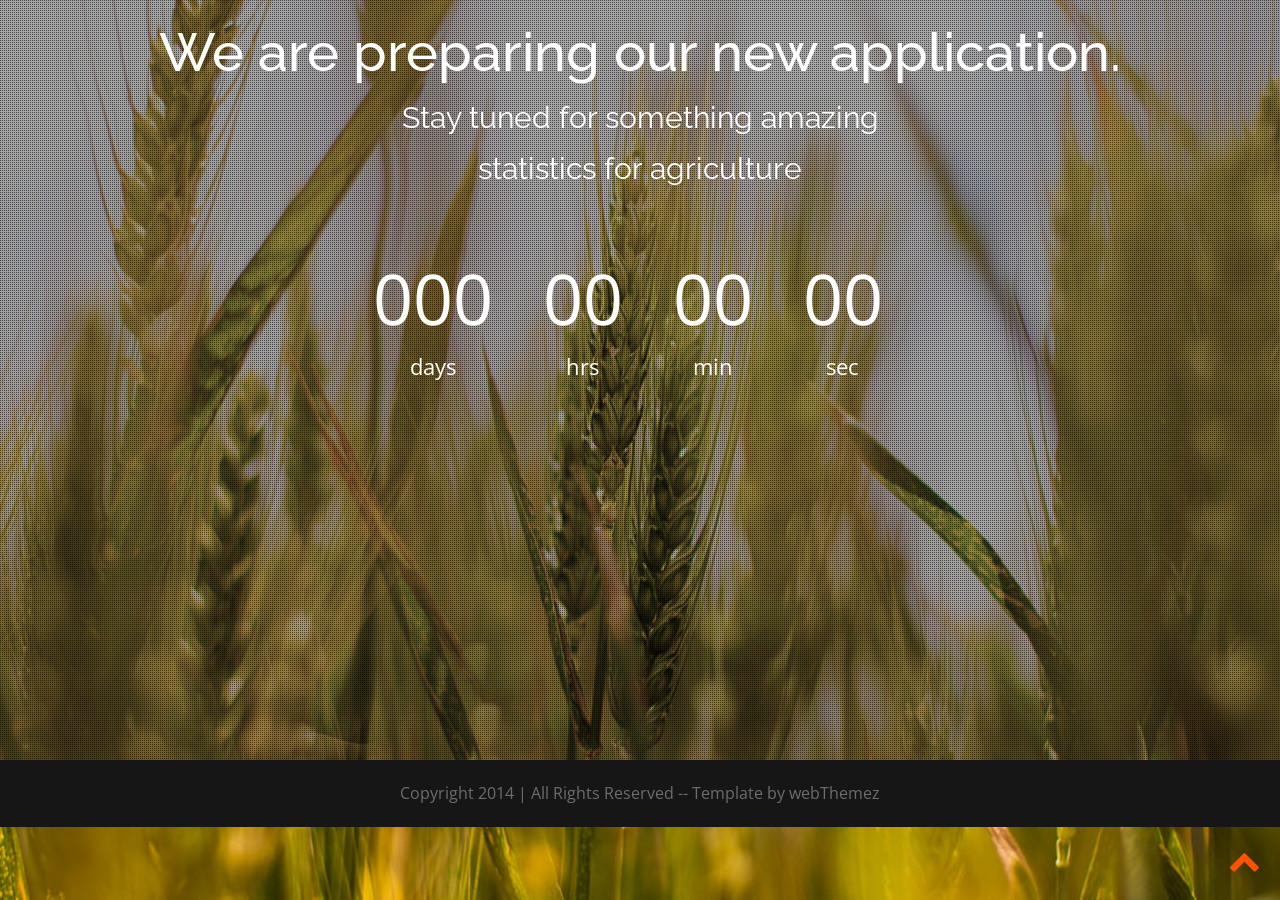
==== index.html @ b20e7fdc "first commit" ====
<!doctype html>

<html lang="en-gb" class="no-js">

<head>
<meta charset="utf-8">
<meta name="viewport" content="width=device-width, initial-scale=1, maximum-scale=1">
<title>webthemez - alive-Responsive-Coming-Soon-Template</title>
<meta name="description" content="">
<meta name="author" content="WebThemez">
<link rel="stylesheet" href="css/bootstrap.min.css" />
<link href="css/animate.css" rel="stylesheet" media="screen">
<link rel="stylesheet" href="css/styles.css" />
<link href="font/css/font-awesome.min.css" rel="stylesheet">
</head>

<body>
<!-- <nav id="mainNav">
  <div id="menuToggle"><i class="fa fa-bars"></i></div>
  <ul class="menuLinks">
    <li class="active" id="firstLink"><a href="#home" class="scroll-link">Home</a></li>
    <li><a href="#services" class="scroll-link">Services</a></li>
    <li><a href="#aboutUs" class="scroll-link">About Us</a></li>
    <li><a href="#contactUs" class="scroll-link">Contact Us</a></li>
  </ul>
</nav> -->
<!--/.header-->
<div id="#top"></div>
<section id="home">
  <div class="banner-container">
    <div class="container">
      <div class="row">
        <!-- <div class="logo"> <img src="images/logo.png" alr='logo'/> </div> -->
      </div>
      <div class="heading text-center">
        <h2>We are preparing our new application.</h2>
        <strong>Stay tuned for something amazing</strong>
        <br/>
        <strong>statistics for agriculture</strong>
      </div>
      <div class="countdown styled"></div>
    </div>
  </div>
</section>
<!-- <section id="services" class="page-section colord">
  <div class="container">
    <div class="row"> 
      
      <div class="col-md-3 text-center"> <i class="fa fa-arrows fa-2x circle"></i>
        <h3>Responsive <span class="id-color">Design</span></h3>
        <p>Nullam ac rhoncus sapien, non gravida purus. Alinon elit imperdiet congue. Integer elit.</p>
      </div>
      
      
     
      <div class="col-md-3 text-center"> <i class="fa fa-css3 fa-2x circle"></i>
        <h3>HTML5/CSS3 <span class="id-color">Dev</span></h3>
        <p>Nullam ac rhoncus sapien, non gravida purus. Alinon elit imperdiet csdef seffes dfef set.</p>
      </div>
      
      
     
      <div class="col-md-3 text-center"> <i class="fa fa-lightbulb-o fa-2x circle"></i>
        <h3>JavaScript <span class="id-color">jQuery</span></h3>
        <p>Nullam ac rhoncus sapien, non gravida purus. Alinon elit imperdiet congue. Integer ultr.</p>
      </div>
     
      
     
      <div class="col-md-3 text-center"> <i class="fa fa-globe fa-2x circle"></i>
        <h3>Web <span class="id-color">Designing</span></h3>
        <p>Nullam ac rhoncus sapien, non gravida purus. Alinon elit imperdiet congue. Integnempus.</p>
      </div>
     
    </div>
  </div>

</section> -->
<!-- <section id="aboutUs">
  <div class="container">
    <div class="row feature design">
      <div class="six columns right">
        <h2>Our Company</h2>
        <p>Lorem ipsum dolor sit amet, ea eum labitur scsstie percipitoleat fabulas complectitur deterruisset at pro. Odio quaeque reformidans est eu, expetendis intellegebat has ut, viderer invenire ut his. Has molestie percipit an. Falli volumus efficiantur sed id, ad vel noster propriae. Ius ut etiam vivendo, graeci iudicabit constituto at mea. No soleat fabulas prodesset vel, ut quo solum dicunt.
          Nec et jority have suffered alteration. </p>
        <p>Odio quaeque reformidans est eu, expetendis intellegebat has ut, viderer invenire ut his. Has molestie percipit an. Falli volumus efficiantur sed id, ad vel noster propriae. Ius ut etiam vivendo, graeci iudicabit constituto at mea. No soleat fabulas prodesset vel, ut quo solum dicunt.
          Nec et amet vidisse mentitumsstie percipitoleat fabulas. </p>
      </div>
      <div class="six columns feature-media left"> <img src="images/picture-136.png" alt=""> </div>
    </div>
  </div>
</section> -->
<!-- <section id="contactUs" class="contact-parlex">
  <div class="parlex-back">
    <div class="container">
      <div class="row">
        <div class="heading text-center"> 
          
          <h2>Contact Us</h2>
          <p>There are many variations of passages of Lorem Ipsum available, but the majority have suffered.</p>
        </div>
      </div>
      <div class="row mrgn30">
	  <div id="contactfrm">
	  <form method="POST" id="contact-form" class="form-horizontal" action="contactengine.php" onSubmit="alert('Thank you for your feedback!');">
							<div class="col-sm-12">
							<div class="form-group">
							<input type="text" name="Name" id="Name" class="form-control wow fadeInUp" placeholder="Name" required/>
							</div>
							<div class="form-group">
							<input type="text" name="Email" id="Email" class="form-control wow fadeInUp" placeholder="Email" required/>
							</div>					
							<div class="form-group">
							<textarea name="Message" rows="10" cols="20" id="Message" class="form-control input-message wow fadeInUp"  placeholder="Message" required></textarea>
							</div>
							<div class="form-group">
							<input type="submit" name="submit" value="Submit" class="btn btn-success wow fadeInUp" />
							</div>
							</div>
						</form>		
					</div>	
       
      </div>
    </div>
   
  </div>
</section> -->
<!-- <footer>
  <div class="container">
    <div class="social text-center"> <a href="#"><i class="fa fa-twitter"></i></a> <a href="#"><i class="fa fa-facebook"></i></a> <a href="#"><i class="fa fa-dribbble"></i></a> <a href="#"><i class="fa fa-flickr"></i></a> <a href="#"><i class="fa fa-github"></i></a> </div>
    <div class="clear"></div>
    
  </div>
</footer> -->

<section class="copyright">
  <div class="container">
    <div class="row">
      <div class="col-sm-12 text-center"> Copyright 2014 | All Rights Reserved -- Template by webThemez</div>
    </div>
    
  </div>
</section>
<a href="#top" class="topHome"><i class="fa fa-chevron-up fa-2x"></i></a> 

<!--[if lte IE 8]><script src="//ajax.googleapis.com/ajax/libs/jquery/1.11.0/jquery.min.js"></script><![endif]--> 
<script src="js/modernizr-latest.js"></script> 
<script src="js/jquery-1.8.2.min.js" type="text/javascript"></script> 
<script src="js/bootstrap.min.js" type="text/javascript"></script> 
<script src="js/jquery.nav.js" type="text/javascript"></script> 
<script src="js/waypoints.js"></script> 
<script src="js/Backstretch.js" type="text/javascript"></script> 
<script src="js/custom.js" type="text/javascript"></script> 
<script type="text/javascript" src="js/jquery.countdown.js"></script>
</body>
</html>
---- css/styles.css ----
/*
Theme Name: alive-Responsive-Coming-Soon-Template
Author URI: http://webthemez.com/ 
*/

@import url(http://fonts.googleapis.com/css?family=Open+Sans:400,700,600);
@import url(http://fonts.googleapis.com/css?family=Raleway:400,700);
* {
	margin: 0;
	padding: 0;
	font-family: 'Open Sans', sans-serif;
}
body {
	height: 100%;
	font-family: 'Open Sans', sans-serif;
	font-size: 16px;
	line-height: 1.7;
	color: #666666;
	-webkit-font-smoothing: antialiased;
	-webkit-text-size-adjust: 100%;
	background: #fff;
	transition: all 0.3s linear;
	-webkit-transition: all 0.3s linear;
	-moz-transition: all 0.3s linear;
	-o-transition: all 0.3s linear;
}
::selection {
	color: #fff;
	background: #FF5200;
}

::-moz-selection {
 color: #fff;
 background: #FF5200;
}
p {
	color: #858585;
	margin: 0 0 1em !important;
}
h1, h2, h3, h4, h5, h6, #home .heading strong {
	font-family: 'Raleway', sans-serif;
}
.fitImage {
	max-width: 100%;
	vertical-align: middle;
	display: inline-block;
}
.animated {
	/* -webkit-animation-duration: 1s; */
	animation-duration: 1s;
	-webkit-animation-delay: 0s;
	animation-delay: 0s;
}
.mcbook {
	opacity: 0;
}
.show {
	opacity: 1;
}
.pDark p {
	color: #6D6D6D;
}
.pDark h3 {
	color: #BEBEBE;
}
.btn {
	background: #FF5200;
}
.btn:hover {
	background: #145AC4;
}
.btn, .form-control, .team-socials i {
	border-radius: 5px !important;
}
.overlay {
    background: #020202;
}
.form-group {
	margin: 0 auto;
	margin-bottom: 15px; 
}
.form-control {
	border: none; 
	outline: none;
	color: #fff;
	margin: 0;
	height:38px;
	width: 210px;
	max-width: 100%;
	display: block;
	margin-bottom: 20px;
	background: rgba(245, 242, 237, 0.2);
	font-size: inherit;
	border-radius: 0px !important;
	width: 99%;
}
.button-outline {
	-webkit-font-smoothing: antialiased;
	display: inline-block;
	vertical-align: middle;
	zoom: 1;
	color: #fff;
	padding: 10px 25px;
	border: 2px solid #fff;
	border-radius: 0px;
	font-size: 16px;
	font-weight: 400;
	background: rgba(255,255,255,0.15);
}
.button-outline:hover {
	color: #fff;
	background: rgba(255,255,255,0.35);
}
a {
	color: #FF5200;
	text-decoration: none;
	text-shadow: none;
	-webkit-transition: all 0.2s linear;
	-moz-transition: all 0.2s linear;
	-ms-transition: all 0.2s linear;
	-o-transition: all 0.2s linear;
	transition: all 0.2s linear;
}
a:hover {
	color: #000;
	text-decoration: none;
}
.btn {
	border: 0px;
	border-radius: 0px;
}
.btn-primary {
	background: #fff;
	border: 1px solid #fff !important;
	color: #414141 !important;
}
.btn-secondary {
	background: transparent;
	border: 1px solid #fff !important;
	color: #fff;
}
.btn-primary:hover {
	background: #fff;
}
.btn-secondary:hover {
	background: transparent;
	color: #fff;
}
.btn {
	color: #fff;
	font-size: 18px;
	min-height: 50px;
	border-radius: 40px;
	text-decoration: none;
	display: inline-block;
	line-height: 24px;
	padding: 16px 30px 20px;
	z-index: 1;
	position: relative;
	border: none;
	margin-bottom: 15px;
}
.form-control {
	border-radius: 0px;
}
.mrgn30 {
	margin: 30px 0;
}
.copyright {
	color: #6D6D6D;
	background: #161616;
	padding: 20px 0;
}
#top {
	position: relative;
}
.topHome {
	position: fixed;
	bottom: 20px;
	right: 20px;
	z-index: 5;
}
.topHome:hover {
	color: #F89F9F;
}
h2, .h2 {
	font-size: 43px;
}
#Header {
	margin-bottom: 52px;
	position: relative;
	width: 100%;
	height: 119px;
	line-height: 118px;
	z-index: 1;
	padding-top: 30px
}
.logo {
	width: auto;
	margin: 0 auto;
	padding: 16px;
	height: 125px;
	width: 128px;
}
.wrapper {
	margin: 0 auto;
	position: relative;
	width: 100%;
	z-index: 1;
}
#socialIcons {
	display: block;
}
#socialIcons ul {
	margin: 0px;
	padding: 0px;
	text-align: center;
}
#socialIcons ul li {
	margin-right: 5px;
	height: 35px;
	line-height: 40px;
	list-style-type: none;
	display: inline-block;
	background: rgba(224, 224, 224, 1);
	border-radius: 47px;
	padding: 5px;
}
#socialIcons ul li a {
	width: 34px;
	height: 34px;
	display: inline-block;
}
.twitterIcon, .facebookIcon, .linkedInIcon, .pintrestIcon {
	background: url('../images/social-icons.png') -74px 0px;
}
.facebookIcon {
	background-position: 10px 0px;
}
.linkedInIcon {
	background-position: -245px 0px;
}
.pintrestIcon {
	background-position: -331px 0px;
}
.tempBy {
	display: block;
	text-align: center;
	margin-top: 40px;
	color: #8A8A8A;
}
#Content h2 {
	margin: 0px;
	padding: 0px;
	text-align: center;
	font-size: 42px;
	font-weight: 300;
	color: #fff;
}
#WindowSlide {
	margin: 0 auto;
	position: relative;
	width: 634px;
	height: 170px;
	display: block;
	overflow: hidden;
}
#Mail {
	position: absolute;
	width: 634px;
	top: 0px;
	left: 0px;
}
#Content h3 {
	text-align: center;
	font-size: 24px;
	font-weight: normal;
	display: block;
	clear: both;
}
#subscribe p {
	text-align: center;
}
#subscribe input {
	background: rgba(255, 255, 255, 0.52);
	color: #7a7a7a;
	font: bold 19px;
	vertical-align: middle;
	width: 293px;
	border: 1px solid #000;
	padding: 10px;
}
#subscribe input[type="button"] {
	background: rgba(255, 255, 255, 1);
	width: auto;
	padding: 10px 25px;
	cursor: pointer;
	margin-left: -5px;
	font-weight: bold;
	font-size: 13px;
	color: #000;
}
.callback, .simple {
	font-size: 20px;
	background: #27ae60;
	padding: 0.5em 0.7em;
	color: #ecf0f1;
	margin-bottom: 50px;
	-webkit-transition: background 0.5s ease-out;
	transition: background 0.5s ease-out;
}
.callback {
	cursor: pointer;
}
.ended {
	background: #c0392b;
}
.countdown {
	text-align: center;
	margin-top: 30px;
}
.styled {
	margin-bottom: 60px;
}
.styled div {
	display: inline-block;
	margin-left: 10px;
	font-size: 70px;
	font-weight: normal;
	text-align: center;
	margin: 0 25px;
	height: 100px;
	text-shadow: none;
	vertical-align: middle;
	color: #fff;
}
#overlay {
	background: rgba(0, 0, 0, 0.56) url(../images/overlays/01.png) top left repeat;
	position: fixed;
	top: 0px;
	width: 100%;
	bottom: 0px;
	opacity: 0.8;
}
/* IE7 inline-block hack */
*+html .styled div {
	display: inline;
	zoom: 1;
}
.styled div:first-child {
	margin-left: 0;
}
.styled div span {
	display: block;
	font-size: 22px;
	margin-top: -10px;
	font-weight: normal;
	text-align: center;
}
.banner-container {
	background: rgba(0, 0, 0, 0.05);
	background-image: url('../images/dots.png');
	background-repeat: repeat;
	height: 760px;
}
/* wtMenu
----------------------------------------------*/
#mainNav {
	position: fixed;
	right: -200px;
	width: 200px;
	height: 100%;
	top: 0;
	z-index: 10;
	text-align: left;
}
#menuToggle {
	position: absolute;
	left: -47px;
	z-index: 999;
	background: rgba(0, 0, 0, 0.30);
	top: 13px;
	cursor: pointer;
}
#menuToggle .fa {
	font-size: 18px;
	margin: 7px 10px;
	color: #fff;
}
#menuToggle:hover .fa {
	color: #888;
}
.menuLinks {
	position: absolute;
	top: 0;
	right: 0px;
	background: rgba(0, 0, 0, 0.9);
	width: 200px;
	height: 100%;
	z-index: 999;
	padding: 10px 0 0 0
}
.menuLinks li {
	list-style: none;
}
.menuLinks li a {
	margin-left: 20px;
	color: gray;
	display: block;
	font-size: 12px;
	font-weight: 700;
	line-height: 38px;
	text-transform: uppercase;
}
.menuLinks li a:hover {
	color: #888;
}
/*home*/

#home .heading h2 {
	color: #fff;
	font-size: 54px !important;
}
#home .heading strong {
	color: #fff;
	font-size: 30px;
	font-weight: normal;
}
/* Header 
----------------------------------------------*/
#section-top {
	background: #4E4E4E;
}
#section-top ul {
	margin: 0;
	padding: 0;
	list-style: none;
	float: right;
}
#section-top ul li {
	display: inline-block;
}
#section-top ul li a {
	border-radius: 2px;
	display: inline-block;
	height: 35px;
	line-height: 35px;
	width: 35px;
	text-align: center;
}
#section-top .region-top-first {
	float: right;
}
.header {
	position: fixed;
	width: 100%;
	background: rgba(27, 27, 27, 0.31);
	z-index: 50;
	border-radius: 0;
	top: 0px;
	border-bottom: 1px solid rgba(214, 214, 214, 0.26);
}
.addBg {
	background: rgba(5, 5, 5, 0.94);
	transition: all 0.3s linear;
	-webkit-transition: all 0.3s linear;
	-moz-transition: all 0.3s linear;
	-o-transition: all 0.3s linear;
}
.navbar-inverse {
	background: transparent;
}
.navbar-inverse .navbar-toggle {
	background-color: #FF5200;
}
.navbar-inverse .navbar-toggle .icon-bar {
/*background-color: #FF5200;*/
;
}
.navbar-inverse .navbar-toggle:hover, .navbar-inverse .navbar-toggle:focus {
	background: #FF5200;
}
.navbar-inverse .navbar-nav > li > a:hover, .navbar-inverse .navbar-nav > li > a:focus {
	color: #fff;
}
.navbar-inverse .navbar-toggle:hover .icon-bar {
	background: #fff;
}
.navbar-toggle {
}
.hero-text {
	color: #676e73;
	width: 83%;
	text-align: center;
	margin: 7% auto 24px auto;
	font-family: 'Oswald', sans-serif;
}
.hero-text p {
	font-family: 'Oswald', sans-serif;
	padding: 0;
	margin: 12px 8% 0;
	text-shadow: 0px 1px 2px rgba(0, 0, 0, .2);
}
/*.carousel-inner*/
 
.actionPanel {
	padding: 25px 0;
	background: #FF5200;
}
.actionPanel h3 {
	margin: 0px;
}
.circle {
	color: #8A8A8A;
	height: 80px;
	width: 80px;
	border-radius: 90px;
	background: #252525;
	padding: 23px;
}
#section-strapline {
	background: #f00bfff;
	line-height: 42px;
	clear: both;
}
/*----Nav ----*/
.header .navbar-brand {
	float: left;
	padding: 22px 15px;
	line-height: 18px;
	height: 50px;/*color:#FF5200;*/
}
.navbar-brand b {
	color: #FF5200;
	font-family: 'Oswald', sans-serif;
	font-weight: 900;
}
.navbar-brand b i {
	color: #fff;
	font-style: normal;
}
.logo {
	font-size: 2.2em;
	text-shadow: none;
	margin: 8px 0 0 0;
}
.logo:hover {
	color: #5A5A5A;
}
.header .navbar {
	margin: 0;
	background: transparent;
	border: 0;
}
.navbar-inverse .navbar-nav > li > a {
	color: #fff;
	font-size: 1.2em;
	line-height: normal;
	margin: 17px;
	padding: 6px 0px !important;
	border-radius: 5px;
	font-family: 'Oswald', sans-serif;
	font-weight: 400;
	text-transform: uppercase;
}
.navbar-inverse .navbar-nav > .active > a, .navbar-inverse .navbar-nav > .active > a:hover, .navbar-inverse .navbar-nav > .active > a:focus {
	color: #fff;
	background: none;
	border-bottom: 2px solid #FF5200;
	border-radius: 0px;
}
.navbar-inverse .navbar-nav > .active {
}
.navbar-nav > li:hover > a {
	color: #fff;
}
.header .navbar-nav > li > a {
	padding: 25px 18px;
}
.page-section {
	width: 100%;
	height: auto;
	padding: 35px 0;
}
.noPadd {
	padding: 0;
}
.page-section h1 {
	font-size: 3.5em;
	margin: 90px 0 30px;
	line-height: 1.2em;
}
.page-section h1 span {
	font-weight: 200;
}
.page-section h2 {
	color: #FF5200;
}
.page-section p {
	font-size: 16px;
	line-height: 22px;
}
.darkBg {
	background: #000;
}
.darkBg .fa {
	color: #FF5200;
}
#logo {
	margin-top: 6.875rem;
	text-align: center;
}
.hero-text p {
	font-size: 1.6em;
	color: #fff;
	font-style: normal;
	text-shadow: 1px 1px 1px #8F8F8F;
}
.arrow-link {
	display: inline-block;
	font-size: 32px;
	margin-top: 20px;
	height: 60px;
	line-height: 60px;
	overflow: hidden;
	text-align: center;
	vertical-align: top;
	width: 60px;
}
a.arrow-link {
	color: #FF5200;
}
a.arrow-link:hover {
	color: #fff;
}
.colord {
	background: #161616;
}
.colord p {
	color: #797979;
}
.colord h3 {
	color: #fff;
}
.hero-button {
	text-align: center;
	background: rgba(255, 255, 255, 0.36);
	border: 1px solid #fff;
	padding: 20px;
	display: inline-block;
	margin: 0 auto;
	clear: left;
	width: auto;
}
.hero-img {
	text-align: center;
	margin: 124px auto 24px auto;
}
.da-slider {
	margin: 0 auto !important;
}
.heading h2 {
	color: #222;
}
#contactUs .heading h2 {
	color: #fff;
}
.sub-heading {
	padding: 15px 0;
}
.sub-heading h2 {
	font-size: 18px;
	margin: 15px 0 8px !important;
}
.sub-heading p {
	color: #5A5A5A;
}
.heading {
	padding: 3px 10px;
	padding-bottom: 15px;
	margin-bottom: 30px;
	display: block;
}
.pdingBtm30 {
	padding-bottom: 30px;
}
img, video, iframe, embed, object {
	max-width: 100%;
	height: auto;
}
/* Features
    -------------------------------------------------*/
#features h2 {
}
#features p {
}
.fetaure-details {
	margin-bottom: 45px;
}
.features .features-left {
	text-align: right;
}
.features .features-right {
	text-align: left;
}
#features h4 {
	color: #000;
	font-size: 24px !important;
}
#features p {
	color: #494949;
	font-size: 16px;
}
.features .phone-image {
	max-width: 250px;
	margin: auto auto 80px;
}
#aboutUs {
	background: #fff;
	padding-top: 35px;
	padding-bottom: 25px;
	overflow: hidden;
}
#aboutUs .feature {
	margin-top: 30px;
	margin-bottom: 54px;
}
#aboutUs .right {
	padding-left: 32px;
	float: right;
}
#aboutUs .left {
	padding-right: 32px;
	float: left;
}
#aboutUs h3 {
	font: 18px/34px;
	text-transform: uppercase;
	letter-spacing: 1px;
	color: #222;
}
.fluid-video-wrapper {
	margin-top: 18px;
}
#aboutUs .left {
	padding-right: 32px;
	float: left;
}
#aboutUs .right {
	float: right;
}
.row .six {
	width: 50%;
}
/* Services
    -------------------------------------------------*/
.grid .text-content {
	padding-left: 35%;
}
.grid .text-content {
	display: block;
	padding-left: 19%;
	padding-right: 8%;
}
.grid .grid-item {
}
.grid .text-content h5 {
	font-weight: bold;
}
.grid .grid-item .item-content {
	display: block;
	outline: none;
	text-decoration: none;
	padding: 20px 0;
}
.item-content .fa {
	position: absolute;
	color: #646464;
	font-size: 4.5em;
	top: 36px;
}
#contactUs {
/*background: #FF5200;*/;
}
#contactUs .btn {
	border-radius: 0px !important;
	border: 0px !important;
	background: #FF5200;
	color: #fff !important;
}
nav#filter {
	margin-bottom: 1.5em;
}
nav#filter li {
	display: inline-block;
	margin: 0 0 0 5px;
}
nav#filter a {
	padding: 4px 12px;
	line-height: 20px;
	border: 1px solid #FF5200;
	text-decoration: none;
}
.current {
	background: #FF5200;
	color: #fff;
}
.page-section.intro {
	min-height: 600px;
}
.btn {
	font-weight: 200;
}
.btn-dark {
	background: #444;
	color: #fff;
}
.btn-dark:hover {
	background: #000;
	color: #fff;
}
.back-to-top {
	display: inline-block;
	clear: both;
	background: #fff;
	color: #333;
	padding: 0 10px 5px;
	margin: 20px 0 0;
	text-shadow: none;
}
.back-to-top:hover {
	background: #333;
	color: #fff;
	text-decoration: none;
}
hr {
	border-color: #ddd;
}
body {
	margin: 0;
	font-family: Arial, sans-serif;
}
#navigation {
	position: fixed;
	top: 0;
	right: 0;
	margin: 0;
	padding: 0;
	width: 200px;
	background: #ffffff;
	box-shadow: 0 10px 10px -10px #000000;
}
#navigation > li {
	margin: 0;
	padding: 0;
	list-style: none;
}
#navigation > li > a {
	margin: 1px;
	color: #000000;
	background: #cccccc;
	display: block;
	padding: 5px;
	text-decoration: none;
	transition: all 400ms;
}
#navigation > li > a.current, #navigation > li:hover > a {
	background: #999999;
}
.pageSection {
	min-height: 600px;
	padding: 20px;
	background: #dddddd;
}
.pageSection:nth-child(odd) {
	background: #eeeeee;
}
.socialIcons li {
	list-style: none;
	display: inline;
	margin-right: 6px;
}
footer {
	border-top: 1px solid #303030;
	padding: 35px 0 15px;
	background: #161616;
}
.social a:hover {
	color: #818181;
}
.social a {
	font-size: 32px;
	margin: 0 10px;
	color: #FF5200;
}
.contact ul li {
	margin-bottom: 10px;
}
.contact ul li i {
	margin-right: 15px;
}
.portfolio-item img:hover {
	width: 110%;
	height: 110%;
}

@media (min-width: 768px) {
.header .navbar-brand {
	padding-left: 0;
}
.navbar-nav {
	float: right;
}
.navbar-inverse .navbar-nav > li > a {
	color: #fff;
	font-size: 1.1em;
	padding: 6px 0px !important;
	border-radius: 5px;
	margin: 19px 10px;
}
}

@media (max-width: 768px) {
.banner-container {
	height: 700px;
}
#home .heading h2 {
	font-size: 44px !important;
}
#home .heading strong {
	font-size: 19px;
}
.styled div {
	display: inline-block;
	margin-left: 10px;
	font-size: 50px;
}
.styled div span {
	font-size: 23px;
}
.row .six {
	width: auto;
}
.hero-img {
	display: none;
}
.header .navbar-nav > li > a {
	padding: 25px 12px;
}
}

@media (max-width:760px) {
.header .navbar-nav > li > a {
	padding: 7px 12px;
	font-size: 14px;
}
.navbar-inverse .navbar-collapse, .navbar-inverse .navbar-form {
	border-color: #A8A8A8;
}
}

@media (max-width: 480px) {
.banner-container {
	height: 500px;
}
#home .heading h2 {
	font-size: 34px !important;
}
#home .heading strong {
	font-size: 14px;
}
.styled div {
	display: inline-block;
	margin-left: 10px;
	font-size: 28px;
}
.styled div span {
	font-size: 14px;
}
.navbar {
	min-height: 69px;
}
.arrow-link {
	display: none;
}
#section-top ul li a {
	height: 28px;
	line-height: 28px;
	width: 26px;
}
.page-section h1 {
	font-size: 3em;
}
.page-section h2 {
	font-size: 22px;
}
.page-section p {
	font-size: 14px;
	margin: 0 0 20px;
}
.copyright {
	font-size: 13px;
}
}

@media (max-width: 320px) {
.banner-container {
}
.grid .text-content {
	padding-left: 29%;
	padding-right: 2%;
}
nav#filter li {
	display: inline-block;
	margin: 0 0 23px 5px;
}
}
.customNavigation {
	text-align: center;
}
.customNavigation a {
	-webkit-user-select: none;
	-khtml-user-select: none;
	-moz-user-select: none;
	-ms-user-select: none;
	user-select: none;
	-webkit-tap-highlight-color: rgba(0, 0, 0, 0);
}
.contact-parlex {
	padding-top: 0px;
	background-image: url('../images/banner-bg.jpg');
	background-size: cover;
	background-repeat: no-repeat;
	background-attachment: fixed;
}
.parlex-back {
	padding: 30px 0;
	background-color: rgba(0, 0, 0, 0.37);
	color: #FDFDFD !important;
}
.parlex-back .heading p {
	color: #FDFDFD;
	font-weight: normal;
}
.customNavigation {
	display: none;
}
#clients .heading {
	margin: 0px;
}
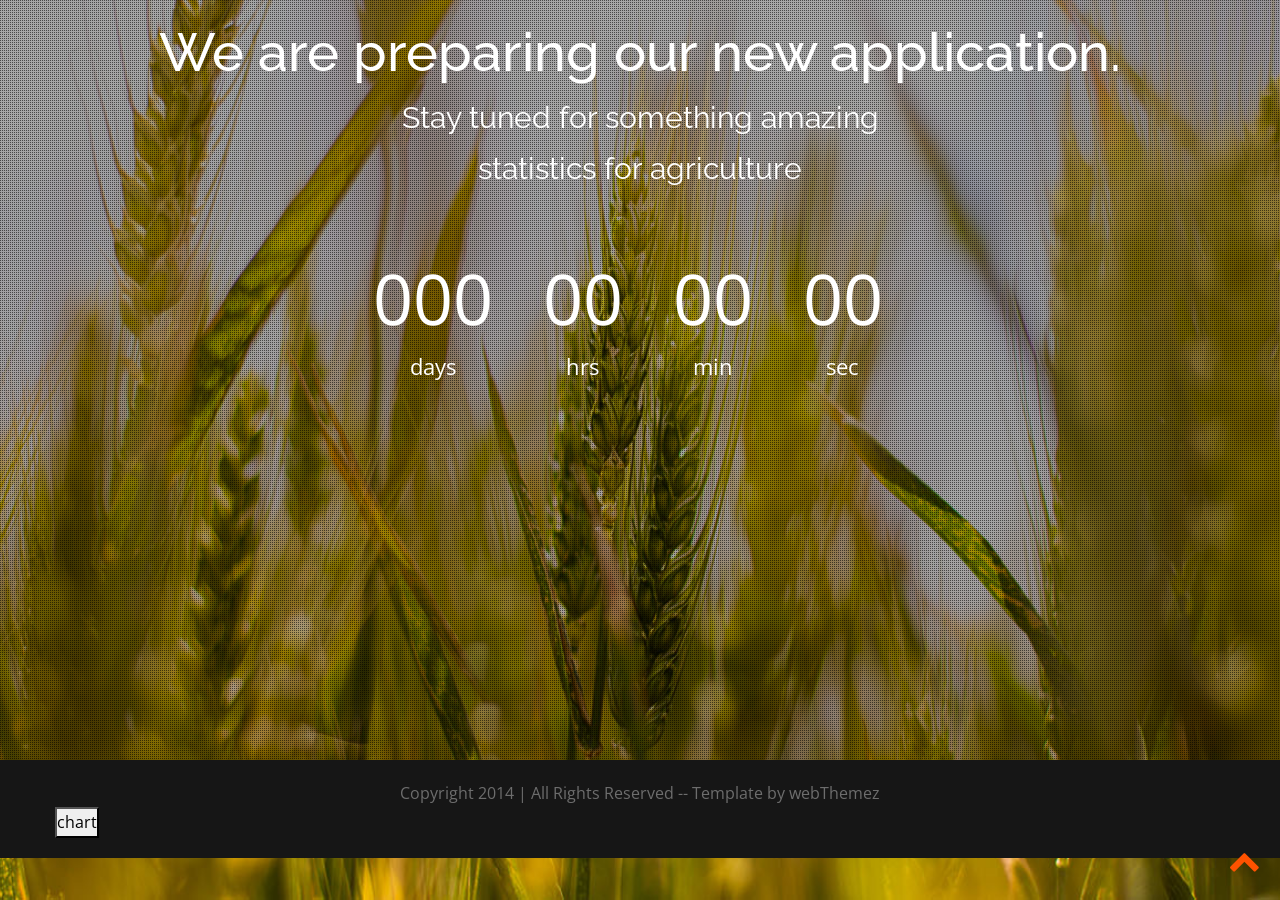
==== commit 792f6f87: "chart button added" ====
--- a/index.html
+++ b/index.html
@@ -1,22 +1,21 @@
-
 <!doctype html>
 
 <html lang="en-gb" class="no-js">
 
 <head>
-<meta charset="utf-8">
-<meta name="viewport" content="width=device-width, initial-scale=1, maximum-scale=1">
-<title>webthemez - alive-Responsive-Coming-Soon-Template</title>
-<meta name="description" content="">
-<meta name="author" content="WebThemez">
-<link rel="stylesheet" href="css/bootstrap.min.css" />
-<link href="css/animate.css" rel="stylesheet" media="screen">
-<link rel="stylesheet" href="css/styles.css" />
-<link href="font/css/font-awesome.min.css" rel="stylesheet">
+  <meta charset="utf-8">
+  <meta name="viewport" content="width=device-width, initial-scale=1, maximum-scale=1">
+  <title>webthemez - alive-Responsive-Coming-Soon-Template</title>
+  <meta name="description" content="">
+  <meta name="author" content="WebThemez">
+  <link rel="stylesheet" href="css/bootstrap.min.css" />
+  <link href="css/animate.css" rel="stylesheet" media="screen">
+  <link rel="stylesheet" href="css/styles.css" />
+  <link href="font/css/font-awesome.min.css" rel="stylesheet">
 </head>
 
 <body>
-<!-- <nav id="mainNav">
+  <!-- <nav id="mainNav">
   <div id="menuToggle"><i class="fa fa-bars"></i></div>
   <ul class="menuLinks">
     <li class="active" id="firstLink"><a href="#home" class="scroll-link">Home</a></li>
@@ -25,25 +24,26 @@
     <li><a href="#contactUs" class="scroll-link">Contact Us</a></li>
   </ul>
 </nav> -->
-<!--/.header-->
-<div id="#top"></div>
-<section id="home">
-  <div class="banner-container">
-    <div class="container">
-      <div class="row">
-        <!-- <div class="logo"> <img src="images/logo.png" alr='logo'/> </div> -->
+  <!--/.header-->
+  <div id="#top"></div>
+  <section id="home">
+    <div class="banner-container">
+      <div class="container">
+        <div class="row">
+          <!-- <div class="logo"> <img src="images/logo.png" alr='logo'/> </div> -->
+        </div>
+        <div class="heading text-center">
+          <h2>We are preparing our new application.</h2>
+          <strong>Stay tuned for something amazing</strong>
+          <br />
+          <strong>statistics for agriculture</strong>
+
+        </div>
+        <div class="countdown styled"></div>
       </div>
-      <div class="heading text-center">
-        <h2>We are preparing our new application.</h2>
-        <strong>Stay tuned for something amazing</strong>
-        <br/>
-        <strong>statistics for agriculture</strong>
-      </div>
-      <div class="countdown styled"></div>
     </div>
-  </div>
-</section>
-<!-- <section id="services" class="page-section colord">
+  </section>
+  <!-- <section id="services" class="page-section colord">
   <div class="container">
     <div class="row"> 
       
@@ -77,7 +77,7 @@
   </div>
 
 </section> -->
-<!-- <section id="aboutUs">
+  <!-- <section id="aboutUs">
   <div class="container">
     <div class="row feature design">
       <div class="six columns right">
@@ -91,7 +91,7 @@
     </div>
   </div>
 </section> -->
-<!-- <section id="contactUs" class="contact-parlex">
+  <!-- <section id="contactUs" class="contact-parlex">
   <div class="parlex-back">
     <div class="container">
       <div class="row">
@@ -126,7 +126,7 @@
    
   </div>
 </section> -->
-<!-- <footer>
+  <!-- <footer>
   <div class="container">
     <div class="social text-center"> <a href="#"><i class="fa fa-twitter"></i></a> <a href="#"><i class="fa fa-facebook"></i></a> <a href="#"><i class="fa fa-dribbble"></i></a> <a href="#"><i class="fa fa-flickr"></i></a> <a href="#"><i class="fa fa-github"></i></a> </div>
     <div class="clear"></div>
@@ -134,24 +134,26 @@
   </div>
 </footer> -->
 
-<section class="copyright">
-  <div class="container">
-    <div class="row">
-      <div class="col-sm-12 text-center"> Copyright 2014 | All Rights Reserved -- Template by webThemez</div>
+  <section class="copyright">
+    <div class="container">
+      <div class="row">
+        <div class="col-sm-12 text-center"> Copyright 2014 | All Rights Reserved -- Template by webThemez</div>
+        <button onclick="window.location.href = './chart.html'">chart</button>
+      </div>
+
     </div>
-    
-  </div>
-</section>
-<a href="#top" class="topHome"><i class="fa fa-chevron-up fa-2x"></i></a> 
+  </section>
+  <a href="#top" class="topHome"><i class="fa fa-chevron-up fa-2x"></i></a>
 
-<!--[if lte IE 8]><script src="//ajax.googleapis.com/ajax/libs/jquery/1.11.0/jquery.min.js"></script><![endif]--> 
-<script src="js/modernizr-latest.js"></script> 
-<script src="js/jquery-1.8.2.min.js" type="text/javascript"></script> 
-<script src="js/bootstrap.min.js" type="text/javascript"></script> 
-<script src="js/jquery.nav.js" type="text/javascript"></script> 
-<script src="js/waypoints.js"></script> 
-<script src="js/Backstretch.js" type="text/javascript"></script> 
-<script src="js/custom.js" type="text/javascript"></script> 
-<script type="text/javascript" src="js/jquery.countdown.js"></script>
+  <!--[if lte IE 8]><script src="//ajax.googleapis.com/ajax/libs/jquery/1.11.0/jquery.min.js"></script><![endif]-->
+  <script src="js/modernizr-latest.js"></script>
+  <script src="js/jquery-1.8.2.min.js" type="text/javascript"></script>
+  <script src="js/bootstrap.min.js" type="text/javascript"></script>
+  <script src="js/jquery.nav.js" type="text/javascript"></script>
+  <script src="js/waypoints.js"></script>
+  <script src="js/Backstretch.js" type="text/javascript"></script>
+  <script src="js/custom.js" type="text/javascript"></script>
+  <script type="text/javascript" src="js/jquery.countdown.js"></script>
 </body>
-</html>
+
+</html>
